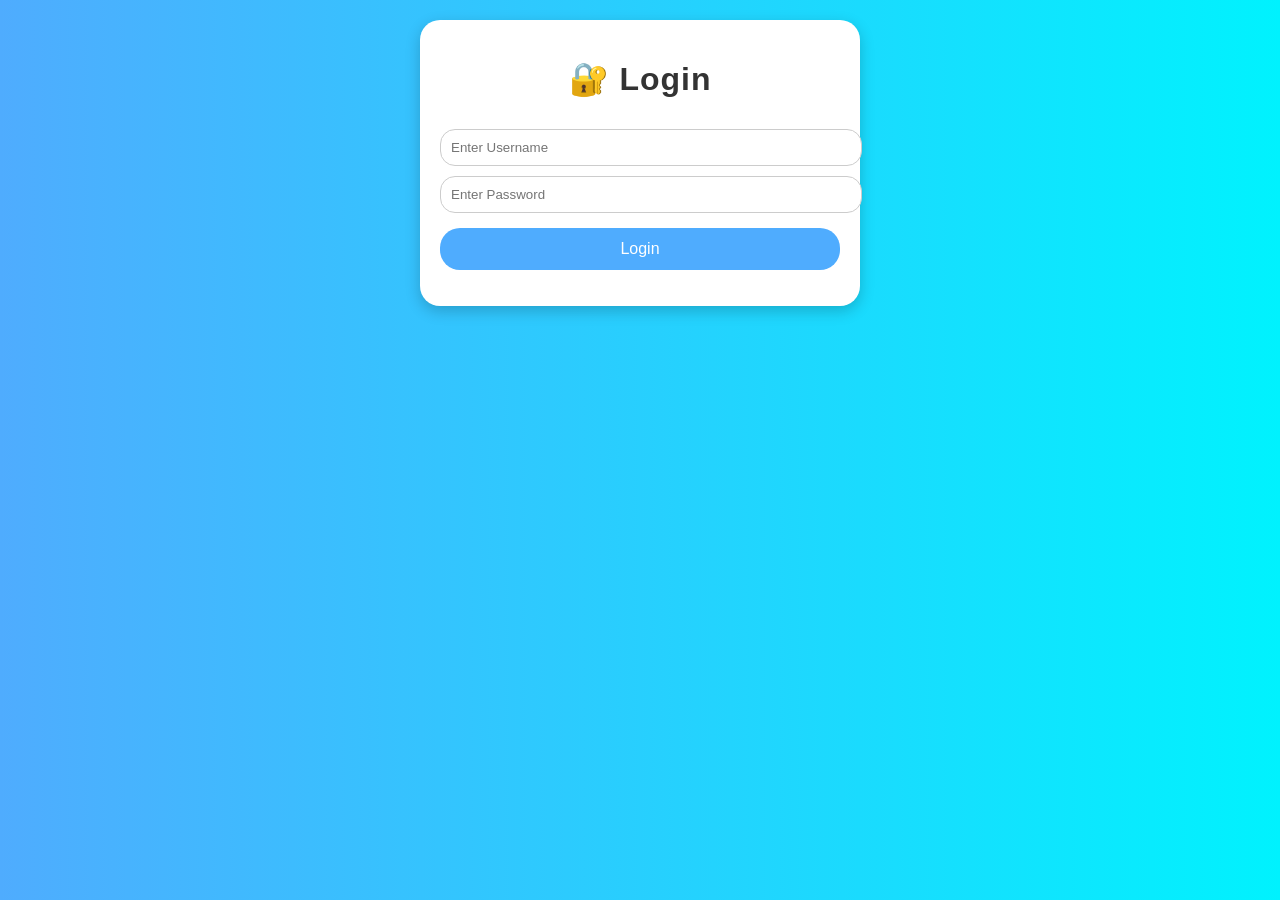
==== login.html @ e760f2f9 "Add files via upload" ====
<!DOCTYPE html>
<html lang="en">
<head>
    <meta charset="UTF-8">
    <title>Login</title>
    <link rel="stylesheet" href="style.css">
</head>
<body>

<div class="container">
    <h1>🔐 Login</h1>

    <input type="text" id="username" placeholder="Enter Username">
    <input type="password" id="password" placeholder="Enter Password">

    <button onclick="login()">Login</button>

    <p id="msg"></p>
</div>

<script>
function login() {
    let user = document.getElementById("username").value;
    let pass = document.getElementById("password").value;

    if (user === "admin" && pass === "1234") {
        localStorage.setItem("loggedIn", "true");
        window.location.href = "index.html";
    } else {
        document.getElementById("msg").innerText = "Wrong credentials!";
    }
}
</script>

</body>
</html>
---- style.css ----
body {
    font-family: Arial, sans-serif;
    background: linear-gradient(to right, #4facfe, #00f2fe);
    margin: 0;
    padding: 0;
}

h1 {
    text-align: center;
    color: #333;
    margin-top: 20px;
    letter-spacing: 1px;
}

/* Dark mode me white kar do */
.dark h1 {
    color: white;
}

.container {
    background: white;
    max-width: 500px;
    margin: 30px auto;
    padding: 20px;
    border-radius: 15px;
    box-shadow: 0px 5px 15px rgba(0,0,0,0.2);
}

/* Inputs */
input, select {
    width: 100%;
    padding: 10px;
    margin-top: 10px;
    border-radius: 8px;
    border: 1px solid #ccc;
}

/* Button */
button {
    width: 100%;
    padding: 12px;
    margin-top: 15px;
    background: #4facfe;
    color: white;
    border: none;
    border-radius: 8px;
    font-size: 16px;
    cursor: pointer;
    transition: 0.3s;
}

button:hover {
    background: #00c6ff;
}

/* Expense List */
ul {
    list-style: none;
    padding: 0;
}

li {
    background: #f5f5f5;
    margin-top: 10px;
    padding: 10px;
    border-radius: 10px;
    position: relative;
}

li strong {
    color: #333;
}

li small {
    color: gray;
}

/* Delete button */
li button {
    position: absolute;
    right: 10px;
    top: 10px;
    width: auto;
    padding: 5px 8px;
    background: red;
    border-radius: 5px;
}

/* Total */
h3 {
    text-align: center;
    margin-top: 20px;
}
/* Dark Mode */
.dark {
    background: #1e1e1e;
    color: white;
}

.dark .container {
    background: #2c2c2c;
    color: white;
}

.dark input,
.dark select {
    background: #444;
    color: white;
    border: none;
}

.dark li {
    background: #3a3a3a;
}

.dark button {
    background: #555;
}

.dark button:hover {
    background: #777;
}
#myChart {
    max-width: 300px;
    margin: 20px auto;
    display: block;
}
.container {
    max-width: 400px;
    margin: 20px auto;
    border-radius: 20px;
}

/* Mobile feel */
body {
    display: flex;
    justify-content: center;
}

/* Buttons more modern */
button {
    border-radius: 20px;
}

/* Inputs rounded */
input, select {
    border-radius: 15px;
}

/* Card style expenses */
#expense-list div {
    background: #ffffff;
    margin-top: 10px;
    padding: 12px;
    border-radius: 15px;
    box-shadow: 0px 3px 8px rgba(0,0,0,0.1);
}
.bottom-nav {
    position: fixed;
    bottom: 0;
    left: 50%;
    transform: translateX(-50%);
    width: 375px;
    background: white;
    display: flex;
    justify-content: space-around;
    padding: 10px 0;
    box-shadow: 0 -2px 10px rgba(0,0,0,0.1);
    border-radius: 20px 20px 0 0;
}

.bottom-nav div {
    font-size: 20px;
    cursor: pointer;
}
.fab {
    position: fixed;
    bottom: 70px;
    right: calc(50% - 160px);
    background: #2ecc71;
    color: white;
    border: none;
    border-radius: 50%;
    width: 55px;
    height: 55px;
    font-size: 24px;
    cursor: pointer;
    box-shadow: 0 4px 10px rgba(0,0,0,0.3);
}
#expense-list div {
    background: white;
    padding: 12px;
    border-radius: 12px;
    margin-top: 10px;
    box-shadow: 0 2px 6px rgba(0,0,0,0.1);
}
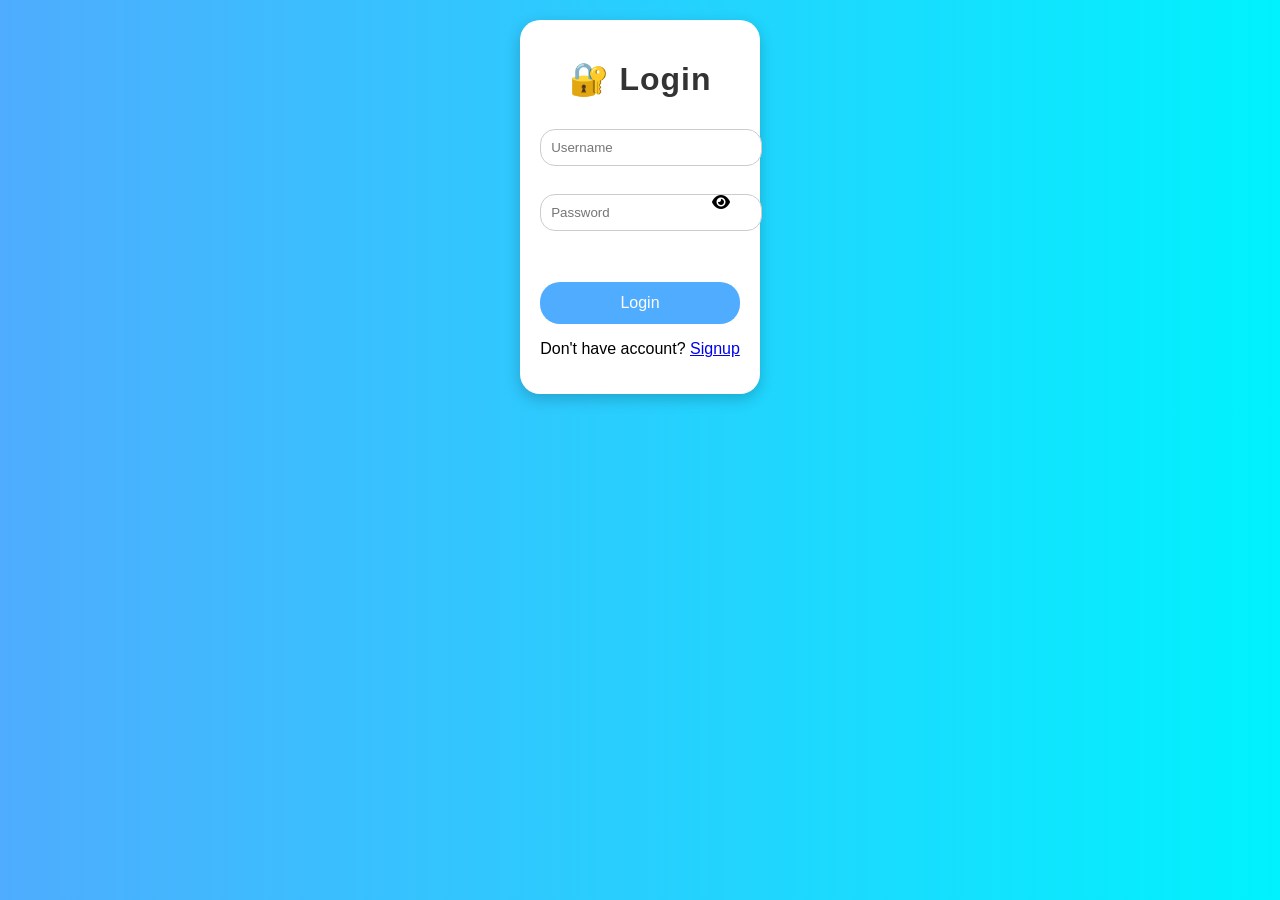
==== commit 4e3eb549: "Update login.html" ====
--- a/login.html
+++ b/login.html
@@ -4,33 +4,67 @@
     <meta charset="UTF-8">
     <title>Login</title>
     <link rel="stylesheet" href="style.css">
+    <link href="https://cdnjs.cloudflare.com/ajax/libs/font-awesome/6.5.0/css/all.min.css" rel="stylesheet">
 </head>
 <body>
 
 <div class="container">
     <h1>🔐 Login</h1>
-
-    <input type="text" id="username" placeholder="Enter Username">
-    <input type="password" id="password" placeholder="Enter Password">
+ 
+    <input type="text" id="user" placeholder="Username"><br><br>
+   <div style="position:relative;">
+    <input type="password" id="pass" placeholder="Password">
+    <i class="fa fa-eye" onclick="togglePassword('pass', this)" 
+       style="position:absolute; right:10px; top:10px; cursor:pointer;"></i>
+</div>
+<br><br>
 
     <button onclick="login()">Login</button>
 
-    <p id="msg"></p>
+    <p>Don't have account? <a href="signup.html">Signup</a></p>
 </div>
 
 <script>
 function login() {
-    let user = document.getElementById("username").value;
-    let pass = document.getElementById("password").value;
+    let user = document.getElementById("user").value;
+    let pass = document.getElementById("pass").value;
 
-    if (user === "admin" && pass === "1234") {
+    let savedUser = localStorage.getItem("username");
+    let savedPass = localStorage.getItem("password");
+
+    // ✅ ADD THIS (better validation)
+    if (!user || !pass) {
+        alert("Please fill all fields!");
+        return;
+    }
+
+    // ✅ ADD THIS (signup na ho to)
+    if (!savedUser || !savedPass) {
+        alert("No account found! Please signup first.");
+        return;
+    }
+
+    if (user === savedUser && pass === savedPass) {
         localStorage.setItem("loggedIn", "true");
         window.location.href = "index.html";
     } else {
-        document.getElementById("msg").innerText = "Wrong credentials!";
+        alert("Wrong Credentials");
+    }
+}
+function togglePassword(id, icon) {
+    let input = document.getElementById(id);
+
+    if (input.type === "password") {
+        input.type = "text";
+        icon.classList.remove("fa-eye");
+        icon.classList.add("fa-eye-slash");
+    } else {
+        input.type = "password";
+        icon.classList.remove("fa-eye-slash");
+        icon.classList.add("fa-eye");
     }
 }
 </script>
 
 </body>
-</html>+</html>
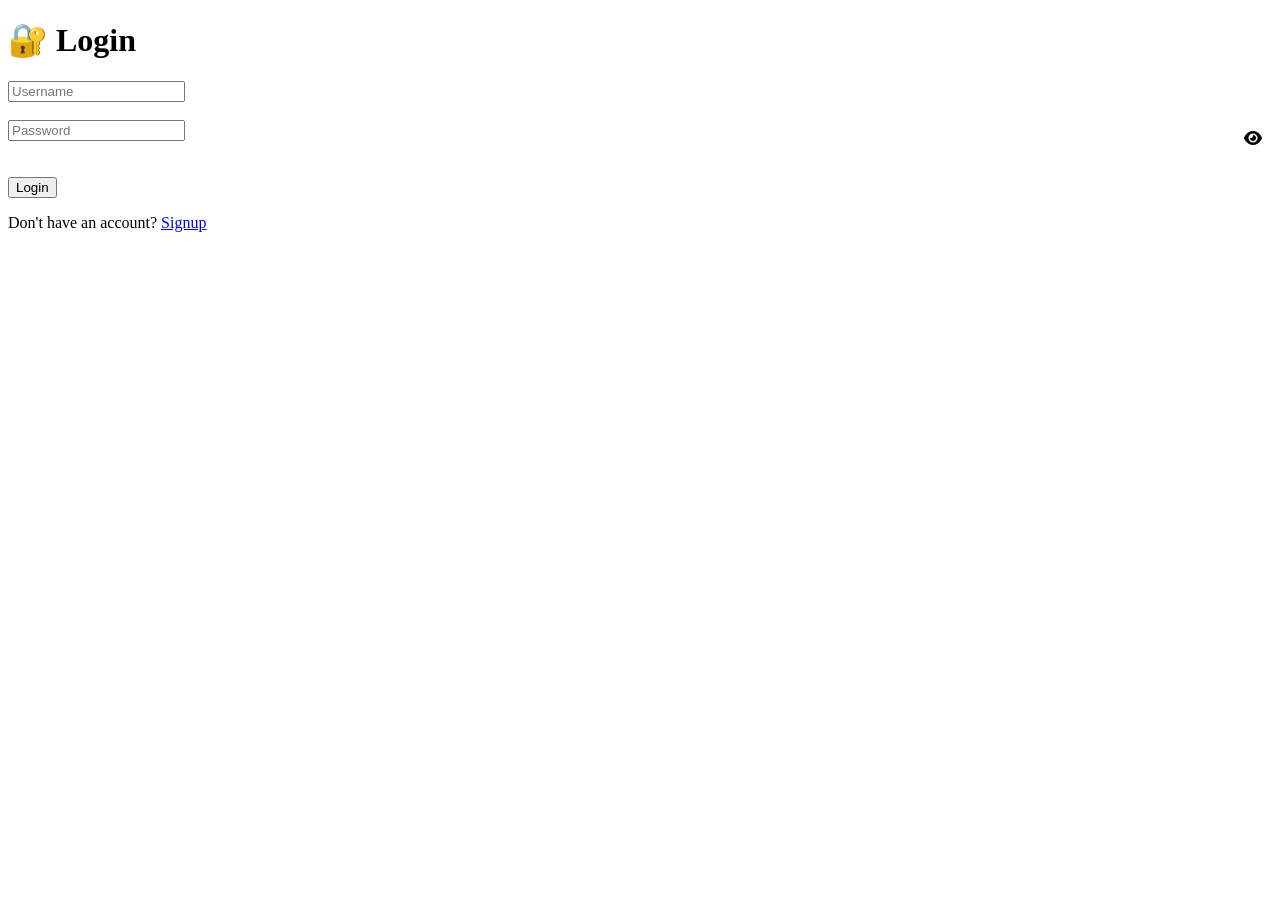
==== commit d7915baf: "Add files via upload" ====
--- a/login.html
+++ b/login.html
@@ -3,68 +3,78 @@
 <head>
     <meta charset="UTF-8">
     <title>Login</title>
-    <link rel="stylesheet" href="style.css">
+
+    <link rel="stylesheet" href="/static/style.css">
     <link href="https://cdnjs.cloudflare.com/ajax/libs/font-awesome/6.5.0/css/all.min.css" rel="stylesheet">
 </head>
 <body>
 
 <div class="container">
+
     <h1>🔐 Login</h1>
- 
-    <input type="text" id="user" placeholder="Username"><br><br>
-   <div style="position:relative;">
-    <input type="password" id="pass" placeholder="Password">
-    <i class="fa fa-eye" onclick="togglePassword('pass', this)" 
-       style="position:absolute; right:10px; top:10px; cursor:pointer;"></i>
-</div>
-<br><br>
 
-    <button onclick="login()">Login</button>
+    <form action="/login" method="POST">
 
-    <p>Don't have account? <a href="signup.html">Signup</a></p>
+        <input type="text"
+               name="username"
+               placeholder="Username"
+               required>
+
+        <br><br>
+
+        <div style="position:relative;">
+
+            <input type="password"
+                   id="pass"
+                   name="password"
+                   placeholder="Password"
+                   required>
+
+            <i class="fa fa-eye"
+               onclick="togglePassword('pass', this)"
+               style="position:absolute; right:10px; top:10px; cursor:pointer;">
+            </i>
+
+        </div>
+
+        <br><br>
+
+        <button type="submit">Login</button>
+
+    </form>
+
+    <p>Don't have an account?
+        <a href="/signup">Signup</a>
+    </p>
+
 </div>
 
 <script>
-function login() {
-    let user = document.getElementById("user").value;
-    let pass = document.getElementById("pass").value;
 
-    let savedUser = localStorage.getItem("username");
-    let savedPass = localStorage.getItem("password");
+function togglePassword(id, icon){
 
-    // ✅ ADD THIS (better validation)
-    if (!user || !pass) {
-        alert("Please fill all fields!");
-        return;
+    let input = document.getElementById(id);
+
+    if(input.type === "password"){
+
+        input.type = "text";
+
+        icon.classList.remove("fa-eye");
+        icon.classList.add("fa-eye-slash");
+
+    }
+    else{
+
+        input.type = "password";
+
+        icon.classList.remove("fa-eye-slash");
+        icon.classList.add("fa-eye");
+
     }
 
-    // ✅ ADD THIS (signup na ho to)
-    if (!savedUser || !savedPass) {
-        alert("No account found! Please signup first.");
-        return;
-    }
+}
 
-    if (user === savedUser && pass === savedPass) {
-        localStorage.setItem("loggedIn", "true");
-        window.location.href = "index.html";
-    } else {
-        alert("Wrong Credentials");
-    }
-}
-function togglePassword(id, icon) {
-    let input = document.getElementById(id);
-
-    if (input.type === "password") {
-        input.type = "text";
-        icon.classList.remove("fa-eye");
-        icon.classList.add("fa-eye-slash");
-    } else {
-        input.type = "password";
-        icon.classList.remove("fa-eye-slash");
-        icon.classList.add("fa-eye");
-    }
-}
 </script>
 
 </body>
-</html>
+</html>
